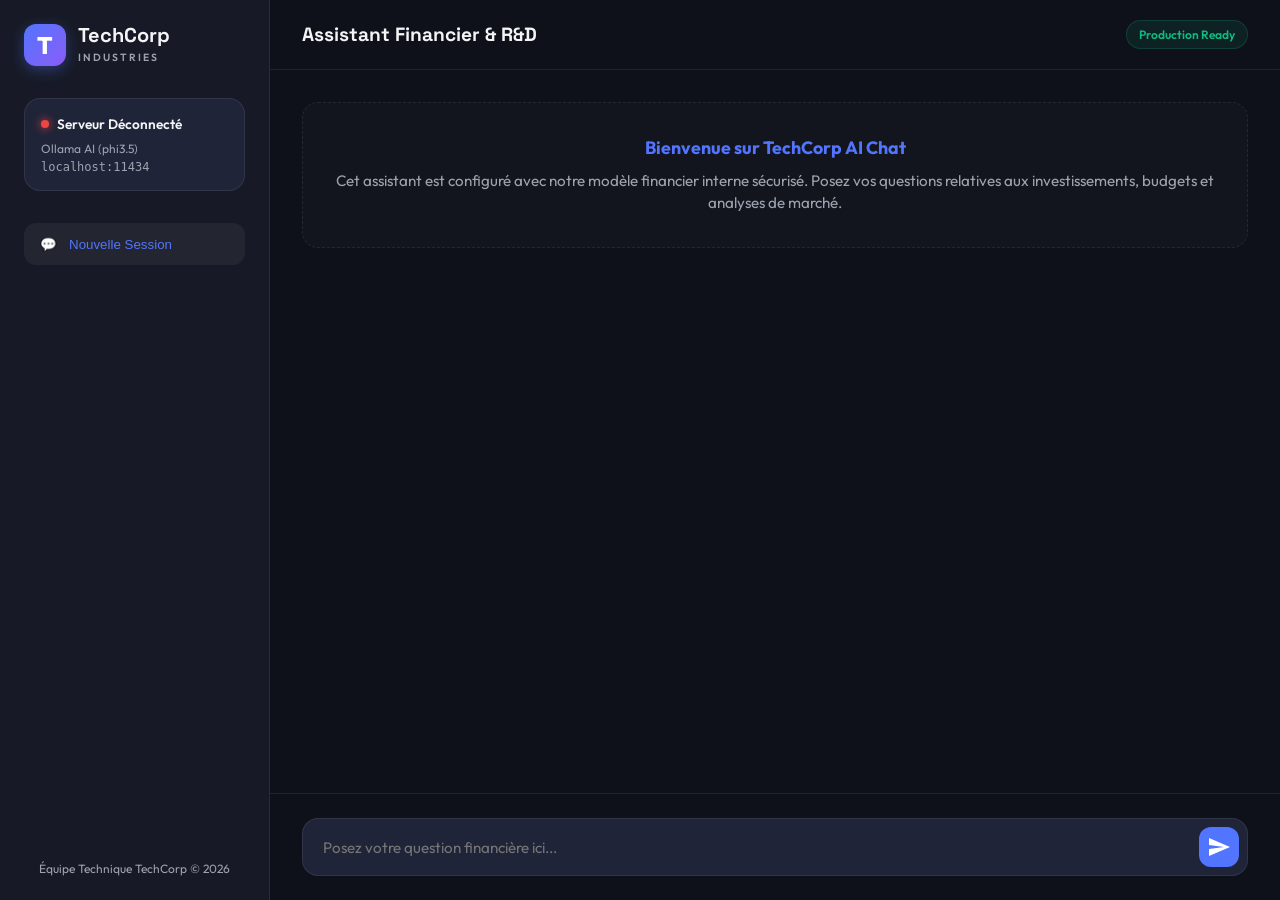
==== rendu/devweb/index.html @ 354602cd "feat: initial clean commit with secured models, cleaned datasets, and premium web app" ====
<!DOCTYPE html>
<html lang="fr">
<head>
    <meta charset="UTF-8">
    <meta name="viewport" content="width=device-width, initial-scale=1.0">
    <title>TechCorp Industries - AI Assistant</title>
    <link href="https://fonts.googleapis.com/css2?family=Outfit:wght@300;400;600;800&family=Space+Grotesk:wght@400;700&display=swap" rel="stylesheet">
    <link rel="stylesheet" href="style.css">
</head>
<body>
    <div class="app-container">
        <!-- Sidebar -->
        <aside class="sidebar">
            <div class="brand">
                <div class="logo-icon">T</div>
                <div class="brand-text">
                    <h1>TechCorp</h1>
                    <span>INDUSTRIES</span>
                </div>
            </div>
            
            <div class="server-status-card">
                <div class="status-header">
                    <span class="status-dot disconnected" id="status-dot"></span>
                    <span class="status-label" id="status-label">Serveur Déconnecté</span>
                </div>
                <div class="status-details">
                    <span>Ollama AI (phi3.5)</span>
                    <span class="endpoint">localhost:11434</span>
                </div>
            </div>

            <nav class="nav-menu">
                <button class="nav-item active" onclick="clearChat()">
                    <span class="nav-icon">💬</span>
                    <span>Nouvelle Session</span>
                </button>
            </nav>

            <div class="sidebar-footer">
                <p>Équipe Technique TechCorp &copy; 2026</p>
            </div>
        </aside>

        <!-- Main Chat Area -->
        <main class="chat-area">
            <header class="chat-header">
                <h2>Assistant Financier & R&D</h2>
                <div class="header-badge">Production Ready</div>
            </header>

            <div class="messages-container" id="messages-container">
                <!-- Welcome Message -->
                <div class="message system-message">
                    <div class="message-content">
                        <h3>Bienvenue sur TechCorp AI Chat</h3>
                        <p>Cet assistant est configuré avec notre modèle financier interne sécurisé. Posez vos questions relatives aux investissements, budgets et analyses de marché.</p>
                    </div>
                </div>
            </div>

            <div class="input-container">
                <form id="chat-form" onsubmit="sendMessage(event)">
                    <input type="text" id="user-input" placeholder="Posez votre question financière ici..." autocomplete="off" required>
                    <button type="submit" class="send-btn" id="send-btn">
                        <svg viewBox="0 0 24 24" width="24" height="24">
                            <path fill="currentColor" d="M2.01 21L23 12 2.01 3 2 10l15 2-15 2z"/>
                        </svg>
                    </button>
                </form>
            </div>
        </main>
    </div>

    <script src="app.js"></script>
</body>
</html>
---- rendu/devweb/style.css ----
:root {
    --bg-dark: #0f111a;
    --bg-sidebar: #171a26;
    --bg-card: #202438;
    --primary: #5275ff;
    --primary-glow: rgba(82, 117, 255, 0.35);
    --text-main: #f3f4f6;
    --text-muted: #9ca3af;
    --border-color: rgba(255, 255, 255, 0.08);
    --success: #10b981;
    --danger: #ef4444;
}

* {
    box-sizing: border-box;
    margin: 0;
    padding: 0;
}

body {
    font-family: 'Outfit', sans-serif;
    background-color: var(--bg-dark);
    color: var(--text-main);
    height: 100vh;
    overflow: hidden;
}

.app-container {
    display: flex;
    height: 100vh;
    width: 100vw;
}

/* Sidebar */
.sidebar {
    width: 300px;
    background-color: var(--bg-sidebar);
    border-right: 1px solid var(--border-color);
    display: flex;
    flex-direction: column;
    padding: 1.5rem;
}

.brand {
    display: flex;
    align-items: center;
    gap: 0.75rem;
    margin-bottom: 2rem;
}

.logo-icon {
    width: 42px;
    height: 42px;
    background: linear-gradient(135deg, var(--primary), #8b5cf6);
    border-radius: 12px;
    display: flex;
    align-items: center;
    justify-content: center;
    font-weight: 800;
    font-size: 1.5rem;
    color: white;
    box-shadow: 0 4px 14px var(--primary-glow);
}

.brand-text h1 {
    font-family: 'Space Grotesk', sans-serif;
    font-size: 1.25rem;
    font-weight: 700;
    line-height: 1;
}

.brand-text span {
    font-size: 0.65rem;
    letter-spacing: 2px;
    color: var(--text-muted);
    font-weight: 600;
}

.server-status-card {
    background-color: var(--bg-card);
    border: 1px solid var(--border-color);
    border-radius: 16px;
    padding: 1rem;
    margin-bottom: 2rem;
}

.status-header {
    display: flex;
    align-items: center;
    gap: 0.5rem;
    margin-bottom: 0.5rem;
}

.status-dot {
    width: 8px;
    height: 8px;
    border-radius: 50%;
}

.status-dot.connected {
    background-color: var(--success);
    box-shadow: 0 0 8px var(--success);
}

.status-dot.disconnected {
    background-color: var(--danger);
    box-shadow: 0 0 8px var(--danger);
}

.status-label {
    font-size: 0.85rem;
    font-weight: 600;
}

.status-details {
    display: flex;
    flex-direction: column;
    font-size: 0.75rem;
    color: var(--text-muted);
}

.status-details .endpoint {
    font-family: monospace;
    margin-top: 0.25rem;
}

.nav-menu {
    flex-grow: 1;
}

.nav-item {
    width: 100%;
    background: transparent;
    border: none;
    outline: none;
    color: var(--text-main);
    display: flex;
    align-items: center;
    gap: 0.75rem;
    padding: 0.85rem 1rem;
    border-radius: 12px;
    cursor: pointer;
    transition: all 0.2s ease;
    font-weight: 500;
    text-align: left;
}

.nav-item.active, .nav-item:hover {
    background-color: rgba(255, 255, 255, 0.05);
    color: var(--primary);
}

.sidebar-footer {
    font-size: 0.75rem;
    color: var(--text-muted);
    text-align: center;
}

/* Chat Area */
.chat-area {
    flex-grow: 1;
    display: flex;
    flex-direction: column;
    background-color: var(--bg-dark);
}

.chat-header {
    height: 70px;
    border-bottom: 1px solid var(--border-color);
    display: flex;
    align-items: center;
    justify-content: space-between;
    padding: 0 2rem;
}

.chat-header h2 {
    font-family: 'Space Grotesk', sans-serif;
    font-size: 1.2rem;
}

.header-badge {
    font-size: 0.75rem;
    background-color: rgba(16, 185, 129, 0.1);
    color: var(--success);
    padding: 0.35rem 0.75rem;
    border-radius: 99px;
    border: 1px solid rgba(16, 185, 129, 0.2);
    font-weight: 600;
}

.messages-container {
    flex-grow: 1;
    overflow-y: auto;
    padding: 2rem;
    display: flex;
    flex-direction: column;
    gap: 1.5rem;
}

.message {
    display: flex;
    max-width: 75%;
    animation: fadeIn 0.3s ease;
}

.message.user {
    align-self: flex-end;
}

.message.assistant {
    align-self: flex-start;
}

.message-content {
    padding: 1rem 1.25rem;
    border-radius: 18px;
    line-height: 1.5;
    font-size: 0.95rem;
}

.message.user .message-content {
    background-color: var(--primary);
    color: white;
    border-bottom-right-radius: 4px;
    box-shadow: 0 4px 14px var(--primary-glow);
}

.message.assistant .message-content {
    background-color: var(--bg-card);
    border: 1px solid var(--border-color);
    border-bottom-left-radius: 4px;
}

.message.system-message {
    max-width: 100%;
    align-self: center;
}

.message.system-message .message-content {
    background-color: rgba(255, 255, 255, 0.02);
    border: 1px dashed var(--border-color);
    border-radius: 16px;
    text-align: center;
    padding: 2rem;
}

.message.system-message h3 {
    margin-bottom: 0.5rem;
    color: var(--primary);
}

.message.system-message p {
    color: var(--text-muted);
}

/* Input Bar */
.input-container {
    padding: 1.5rem 2rem;
    border-top: 1px solid var(--border-color);
}

#chat-form {
    display: flex;
    gap: 1rem;
    background-color: var(--bg-card);
    border: 1px solid var(--border-color);
    padding: 0.5rem 0.5rem 0.5rem 1.25rem;
    border-radius: 16px;
    align-items: center;
    transition: border-color 0.2s ease;
}

#chat-form:focus-within {
    border-color: var(--primary);
    box-shadow: 0 0 0 3px var(--primary-glow);
}

#user-input {
    flex-grow: 1;
    background: transparent;
    border: none;
    outline: none;
    color: var(--text-main);
    font-size: 0.95rem;
    font-family: inherit;
}

.send-btn {
    background-color: var(--primary);
    color: white;
    border: none;
    outline: none;
    width: 40px;
    height: 40px;
    border-radius: 12px;
    display: flex;
    align-items: center;
    justify-content: center;
    cursor: pointer;
    transition: transform 0.2s ease;
}

.send-btn:hover {
    transform: scale(1.05);
}

@keyframes fadeIn {
    from { opacity: 0; transform: translateY(8px); }
    to { opacity: 1; transform: translateY(0); }
}
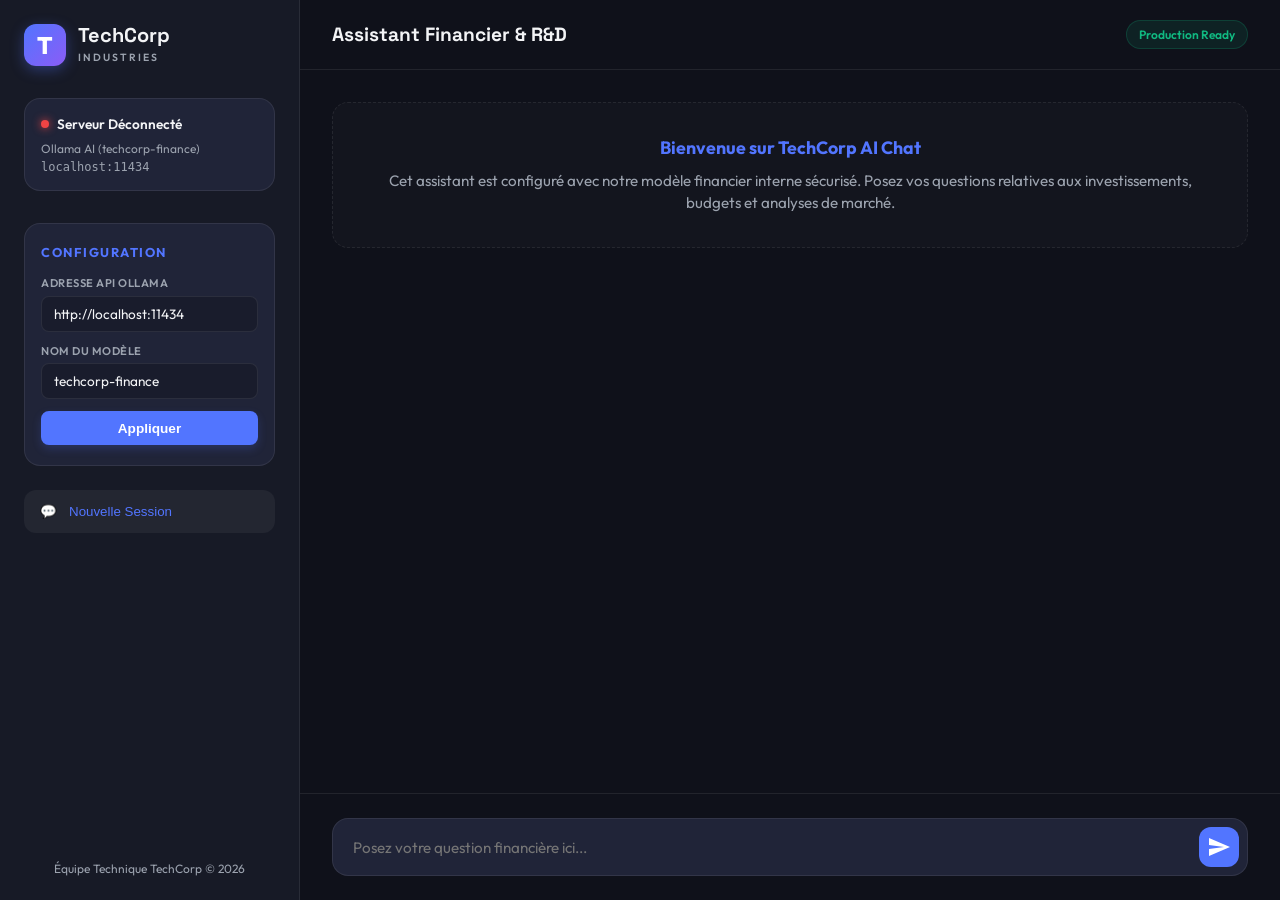
==== commit cf544af4: "feat: add settings panel for dynamic model selection and custom api host" ====
--- a/rendu/devweb/index.html
+++ b/rendu/devweb/index.html
@@ -25,9 +25,22 @@
                     <span class="status-label" id="status-label">Serveur Déconnecté</span>
                 </div>
                 <div class="status-details">
-                    <span>Ollama AI (phi3.5)</span>
-                    <span class="endpoint">localhost:11434</span>
+                    <span id="active-model-display">Ollama AI (techcorp-finance)</span>
+                    <span class="endpoint" id="active-endpoint-display">localhost:11434</span>
                 </div>
+            </div>
+
+            <div class="settings-card">
+                <h3>Configuration</h3>
+                <div class="setting-group">
+                    <label for="setting-endpoint">Adresse API Ollama</label>
+                    <input type="text" id="setting-endpoint" value="http://localhost:11434">
+                </div>
+                <div class="setting-group">
+                    <label for="setting-model">Nom du Modèle</label>
+                    <input type="text" id="setting-model" value="techcorp-finance">
+                </div>
+                <button class="save-settings-btn" id="save-settings-btn" onclick="applySettings()">Appliquer</button>
             </div>
 
             <nav class="nav-menu">
--- a/rendu/devweb/style.css
+++ b/rendu/devweb/style.css
@@ -84,6 +84,79 @@
     margin-bottom: 2rem;
 }
 
+.settings-card {
+    background-color: var(--bg-card);
+    border: 1px solid var(--border-color);
+    border-radius: 16px;
+    padding: 1.25rem 1rem;
+    margin-bottom: 1.5rem;
+    display: flex;
+    flex-direction: column;
+    gap: 0.75rem;
+}
+
+.settings-card h3 {
+    font-size: 0.8rem;
+    font-weight: 700;
+    color: var(--primary);
+    text-transform: uppercase;
+    letter-spacing: 1.5px;
+    margin-bottom: 0.25rem;
+}
+
+.setting-group {
+    display: flex;
+    flex-direction: column;
+    gap: 0.35rem;
+}
+
+.setting-group label {
+    font-size: 0.7rem;
+    color: var(--text-muted);
+    font-weight: 600;
+    text-transform: uppercase;
+    letter-spacing: 0.5px;
+}
+
+.setting-group input {
+    background-color: rgba(0, 0, 0, 0.2);
+    border: 1px solid var(--border-color);
+    border-radius: 8px;
+    padding: 0.5rem 0.75rem;
+    color: var(--text-main);
+    font-size: 0.85rem;
+    outline: none;
+    font-family: inherit;
+    transition: all 0.2s ease;
+}
+
+.setting-group input:focus {
+    border-color: var(--primary);
+    background-color: rgba(0, 0, 0, 0.3);
+}
+
+.save-settings-btn {
+    background-color: var(--primary);
+    color: white;
+    border: none;
+    border-radius: 8px;
+    padding: 0.6rem;
+    font-size: 0.85rem;
+    font-weight: 600;
+    cursor: pointer;
+    transition: all 0.2s ease;
+    box-shadow: 0 4px 10px rgba(82, 117, 255, 0.2);
+}
+
+.save-settings-btn:hover {
+    background-color: #3b5bdb;
+    transform: translateY(-1px);
+}
+
+.save-settings-btn:active {
+    transform: translateY(0);
+}
+
 .status-header {
     display: flex;
     align-items: center;
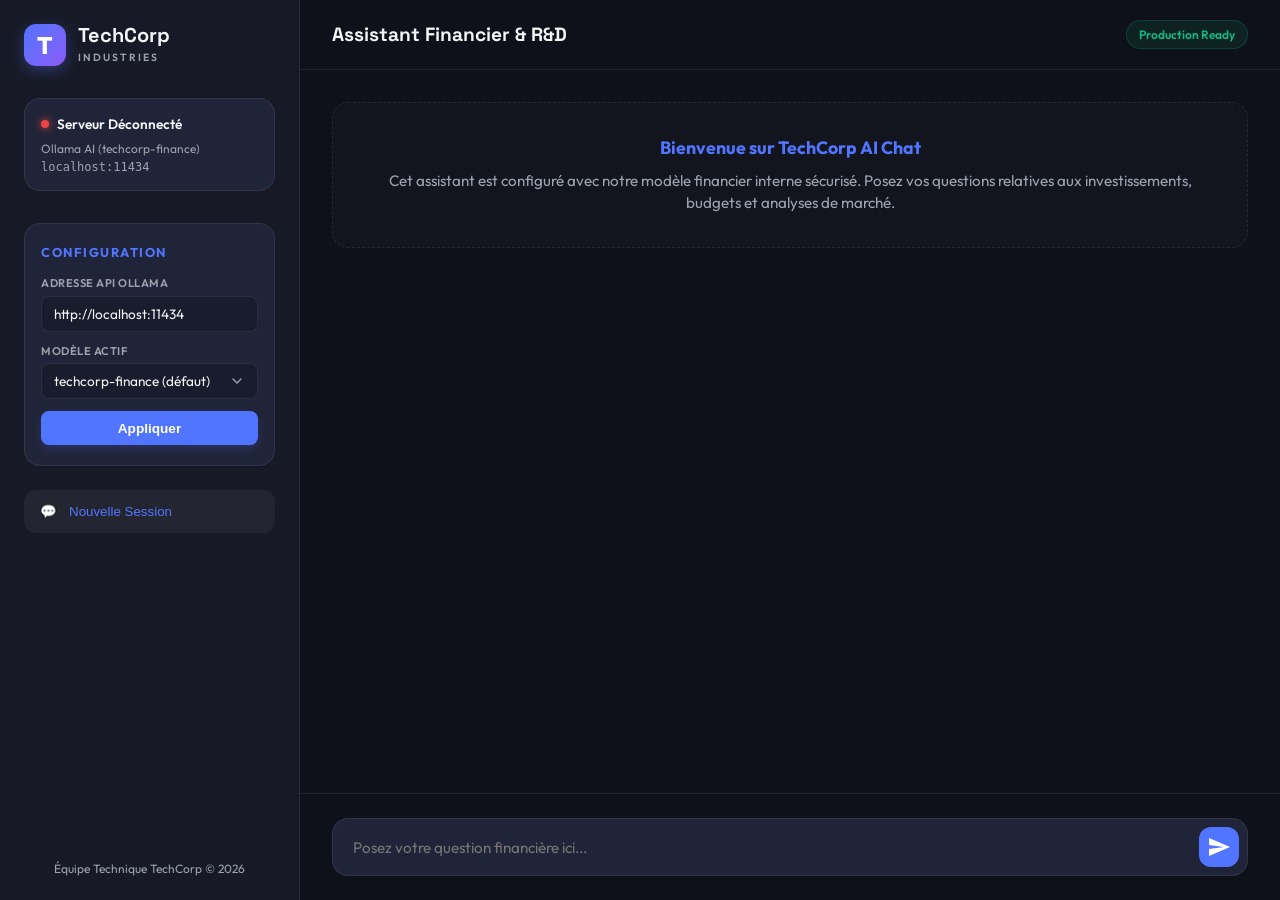
==== commit c578a47c: "feat: query available models list dynamically from Ollama API" ====
--- a/rendu/devweb/index.html
+++ b/rendu/devweb/index.html
@@ -37,8 +37,10 @@
                     <input type="text" id="setting-endpoint" value="http://localhost:11434">
                 </div>
                 <div class="setting-group">
-                    <label for="setting-model">Nom du Modèle</label>
-                    <input type="text" id="setting-model" value="techcorp-finance">
+                    <label for="setting-model">Modèle Actif</label>
+                    <select id="setting-model">
+                        <option value="techcorp-finance">Chargement des modèles...</option>
+                    </select>
                 </div>
                 <button class="save-settings-btn" id="save-settings-btn" onclick="applySettings()">Appliquer</button>
             </div>
--- a/rendu/devweb/style.css
+++ b/rendu/devweb/style.css
@@ -118,7 +118,7 @@
     letter-spacing: 0.5px;
 }
 
-.setting-group input {
+.setting-group input, .setting-group select {
     background-color: rgba(0, 0, 0, 0.2);
     border: 1px solid var(--border-color);
     border-radius: 8px;
@@ -130,7 +130,23 @@
     transition: all 0.2s ease;
 }
 
-.setting-group input:focus {
+.setting-group select {
+    cursor: pointer;
+    appearance: none;
+    -webkit-appearance: none;
+    background-image: url("data:image/svg+xml;charset=utf-8,%3Csvg xmlns='http://www.w3.org/2000/svg' width='16' height='16' viewBox='0 0 24 24' fill='none' stroke='%239ca3af' stroke-width='2' stroke-linecap='round' stroke-linejoin='round'%3E%3Cpolyline points='6 9 12 15 18 9'%3E%3C/polyline%3E%3C/svg%3E");
+    background-repeat: no-repeat;
+    background-position: right 0.75rem center;
+    background-size: 1rem;
+    padding-right: 2rem;
+}
+
+.setting-group select option {
+    background-color: var(--bg-sidebar);
+    color: var(--text-main);
+}
+
+.setting-group input:focus, .setting-group select:focus {
     border-color: var(--primary);
     background-color: rgba(0, 0, 0, 0.3);
 }
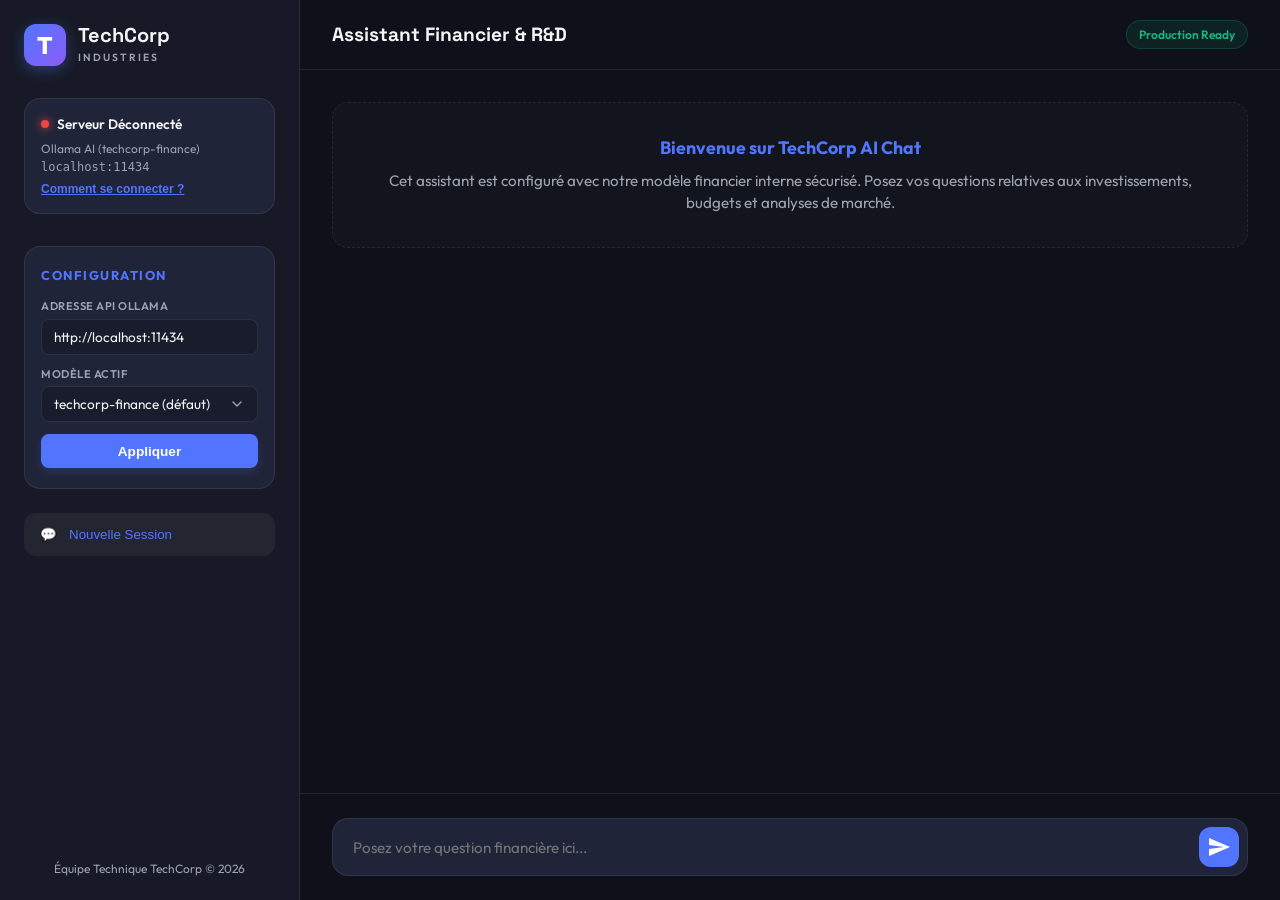
==== commit fbac7cbe: "feat: add help modal guide for client-side CORS configuration on Windows, macOS, Linux" ====
--- a/rendu/devweb/index.html
+++ b/rendu/devweb/index.html
@@ -28,6 +28,7 @@
                     <span id="active-model-display">Ollama AI (techcorp-finance)</span>
                     <span class="endpoint" id="active-endpoint-display">localhost:11434</span>
                 </div>
+                <button class="help-link-btn" onclick="openHelpModal()">Comment se connecter ?</button>
             </div>
 
             <div class="settings-card">
@@ -87,6 +88,56 @@
         </main>
     </div>
 
+    <!-- Help Modal -->
+    <div id="help-modal" class="modal">
+        <div class="modal-content">
+            <span class="close-modal" onclick="closeHelpModal()">&times;</span>
+            <h2>🔌 Guide de connexion local (CORS)</h2>
+            <p>Pour faire fonctionner le chatbot en ligne avec votre serveur local, suivez ces instructions :</p>
+            
+            <div class="tabs">
+                <button class="tab-btn active" id="tab-btn-win" onclick="switchTab('win')">Windows</button>
+                <button class="tab-btn" id="tab-btn-mac" onclick="switchTab('mac')">macOS / Linux</button>
+            </div>
+            
+            <div id="tab-win" class="tab-content active">
+                <ol>
+                    <li>Quittez Ollama en arrière-plan (clic droit sur la tête de lama près de l'horloge -> <strong>Quit Ollama</strong>).</li>
+                    <li>Ouvrez <strong>PowerShell</strong> et exécutez ces commandes :
+                        <pre><code>$env:OLLAMA_ORIGINS="*"
+ollama serve</code></pre>
+                    </li>
+                </ol>
+            </div>
+            
+            <div id="tab-mac" class="tab-content" style="display:none;">
+                <ol>
+                    <li>Arrêtez le service Ollama existant dans votre terminal :
+                        <pre><code># macOS (si lance via launchd)
+launchctl unload ~/Library/LaunchAgents/ollama.plist
+
+# Linux
+sudo systemctl stop ollama</code></pre>
+                    </li>
+                    <li>Lancez Ollama avec l'autorisation réseau :
+                        <pre><code>OLLAMA_ORIGINS="*" ollama serve</code></pre>
+                    </li>
+                </ol>
+            </div>
+            
+            <div class="chrome-warning">
+                <h3>⚠️ Action requise sur votre Navigateur</h3>
+                <p>Les navigateurs bloquent les requêtes non sécurisées (HTTP) depuis un site en ligne (HTTPS). Pour débloquer la connexion :</p>
+                <ol>
+                    <li>Cliquez sur l'icône de réglages (curseurs ou cadenas) à gauche de l'URL dans la barre d'adresse.</li>
+                    <li>Cliquez sur <strong>Paramètres des sites</strong>.</li>
+                    <li>Trouvez la ligne <strong>Contenu non sécurisé</strong> et changez-la en <strong>Autoriser</strong>.</li>
+                    <li>Revenez ici et <strong>actualisez la page (F5)</strong>.</li>
+                </ol>
+            </div>
+        </div>
+    </div>
+
     <script src="app.js"></script>
 </body>
 </html>
--- a/rendu/devweb/style.css
+++ b/rendu/devweb/style.css
@@ -397,3 +397,164 @@
     from { opacity: 0; transform: translateY(8px); }
     to { opacity: 1; transform: translateY(0); }
 }
+
+/* Help Button inside Status Card */
+.help-link-btn {
+    background: transparent;
+    border: none;
+    outline: none;
+    color: var(--primary);
+    font-size: 0.75rem;
+    font-weight: 600;
+    text-decoration: underline;
+    cursor: pointer;
+    margin-top: 0.5rem;
+    align-self: flex-start;
+    padding: 0;
+    transition: color 0.2s;
+}
+
+.help-link-btn:hover {
+    color: #8b5cf6;
+}
+
+/* Modal styling */
+.modal {
+    display: none; 
+    position: fixed; 
+    z-index: 1000; 
+    left: 0;
+    top: 0;
+    width: 100%; 
+    height: 100%; 
+    overflow: auto; 
+    background-color: rgba(15, 17, 26, 0.85); 
+    backdrop-filter: blur(8px);
+    align-items: center;
+    justify-content: center;
+}
+
+.modal-content {
+    background-color: var(--bg-card);
+    border: 1px solid var(--border-color);
+    margin: 5% auto;
+    padding: 2rem;
+    width: 90%;
+    max-width: 600px;
+    border-radius: 20px;
+    position: relative;
+    box-shadow: 0 10px 30px rgba(0, 0, 0, 0.5);
+    animation: modalFadeIn 0.3s cubic-bezier(0.16, 1, 0.3, 1);
+}
+
+@keyframes modalFadeIn {
+    from { transform: scale(0.95); opacity: 0; }
+    to { transform: scale(1); opacity: 1; }
+}
+
+.close-modal {
+    color: var(--text-muted);
+    float: right;
+    font-size: 28px;
+    font-weight: bold;
+    cursor: pointer;
+    position: absolute;
+    top: 1rem;
+    right: 1.5rem;
+    transition: color 0.2s;
+}
+
+.close-modal:hover {
+    color: var(--danger);
+}
+
+.modal h2 {
+    font-family: 'Space Grotesk', sans-serif;
+    font-size: 1.5rem;
+    margin-bottom: 0.75rem;
+    color: var(--text-main);
+}
+
+.modal p {
+    font-size: 0.9rem;
+    color: var(--text-muted);
+    line-height: 1.4;
+    margin-bottom: 1.5rem;
+}
+
+/* Tabs */
+.tabs {
+    display: flex;
+    gap: 0.5rem;
+    border-bottom: 1px solid var(--border-color);
+    margin-bottom: 1rem;
+}
+
+.tab-btn {
+    background: transparent;
+    border: none;
+    outline: none;
+    color: var(--text-muted);
+    padding: 0.5rem 1rem;
+    cursor: pointer;
+    font-weight: 600;
+    font-size: 0.85rem;
+    border-bottom: 2px solid transparent;
+    transition: all 0.2s;
+}
+
+.tab-btn.active {
+    color: var(--primary);
+    border-bottom-color: var(--primary);
+}
+
+/* Tab content */
+.tab-content ol {
+    padding-left: 1.25rem;
+    font-size: 0.9rem;
+    line-height: 1.5;
+}
+
+.tab-content li {
+    margin-bottom: 0.5rem;
+    color: var(--text-main);
+}
+
+.tab-content pre {
+    background-color: rgba(0, 0, 0, 0.3);
+    border: 1px solid var(--border-color);
+    padding: 0.75rem;
+    border-radius: 8px;
+    font-family: monospace;
+    font-size: 0.8rem;
+    color: #38bdf8;
+    margin-top: 0.5rem;
+    overflow-x: auto;
+}
+
+/* Chrome Warning */
+.chrome-warning {
+    margin-top: 1.5rem;
+    padding: 1rem;
+    background-color: rgba(239, 68, 68, 0.05);
+    border: 1px solid rgba(239, 68, 68, 0.15);
+    border-radius: 12px;
+}
+
+.chrome-warning h3 {
+    font-size: 0.95rem;
+    color: var(--danger);
+    margin-bottom: 0.5rem;
+    font-weight: 600;
+}
+
+.chrome-warning ol {
+    padding-left: 1.25rem;
+    font-size: 0.85rem;
+    line-height: 1.4;
+    color: var(--text-muted);
+}
+
+.chrome-warning li {
+    margin-bottom: 0.35rem;
+}
